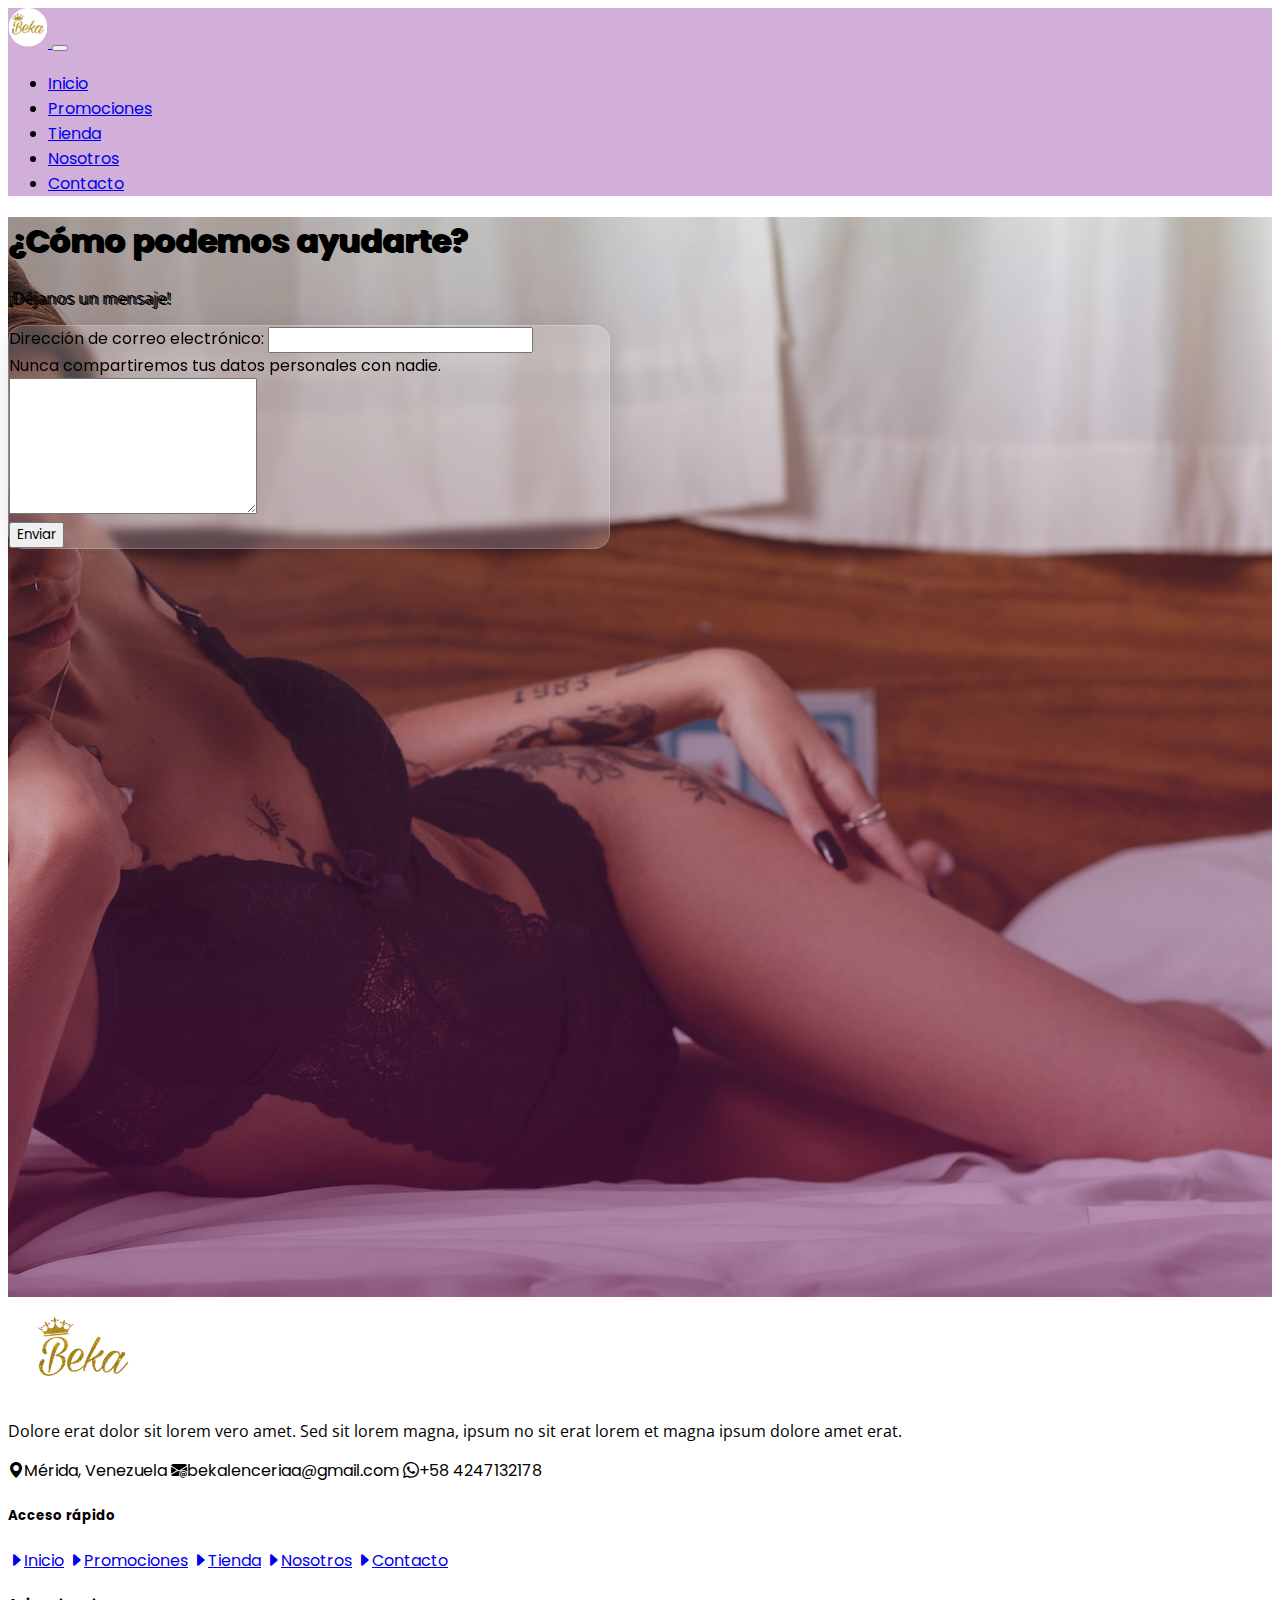
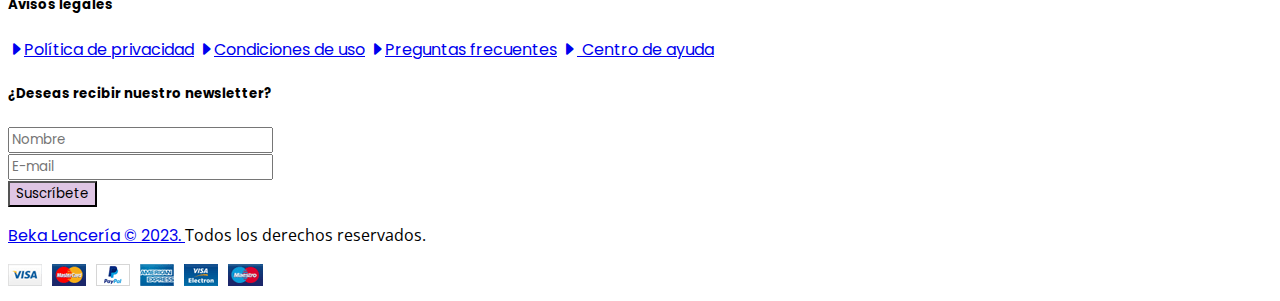
==== pages/contacto.html @ a14fee9a "Se agregan todos los archivos del proyecto al repositorio online" ====
<!DOCTYPE html>
<html lang="es">
  <head>
    <meta charset="UTF-8" />
    <meta http-equiv="X-UA-Compatible" content="IE=edge" />
    <meta name="viewport" content="width=device-width, initial-scale=1.0" />
    <!-- Bootstrap -->
    <link
      href="https://cdn.jsdelivr.net/npm/bootstrap@5.3.0-alpha3/dist/css/bootstrap.min.css"
      rel="stylesheet"
      integrity="sha384-KK94CHFLLe+nY2dmCWGMq91rCGa5gtU4mk92HdvYe+M/SXH301p5ILy+dN9+nJOZ"
      crossorigin="anonymous"
    />
    <!-- Iconos de Bootstrap -->
    <link
      rel="stylesheet"
      href="https://cdn.jsdelivr.net/npm/bootstrap-icons@1.10.4/font/bootstrap-icons.css"
    />
    <!-- Fuentes de Google Fonts -->
    <link rel="preconnect" href="https://fonts.googleapis.com" />
    <link rel="preconnect" href="https://fonts.gstatic.com" crossorigin />
    <link
      href="https://fonts.googleapis.com/css2?family=Montserrat&family=Open+Sans&family=Poppins:wght@400;500&display=swap"
      rel="stylesheet"
    />
    <!-- CSS personalizado -->
    <link rel="stylesheet" href="../css/style.css" />
    <!-- Favicon -->
    <link rel="shortcut icon" href="../img/favicon.svg" type="image/x-icon" />
    <!-- Título de página -->
    <title>Contacto</title>
  </head>
  <!-- Body -->

  <body>
    <!-- Header -->
    <header>
      <!-- Barra de navegación -->
      <nav class="navbar navbar-expand-lg bg-color-nav p-2 fixed-top shadow">
        <div class="container">
          <a class="navbar-brand" href="../index.html">
            <img src="../img/favicon.svg" alt="logo" />
          </a>
          <button
            class="navbar-toggler"
            type="button"
            data-bs-toggle="collapse"
            data-bs-target="#navbarSupportedContent"
            aria-controls="navbarSupportedContent"
            aria-expanded="false"
            aria-label="Toggle navigation"
          >
            <span class="navbar-toggler-icon"></span>
          </button>
          <div class="collapse navbar-collapse" id="navbarSupportedContent">
            <!-- Etiquetas de barra de navegación -->
            <ul class="navbar-nav ms-auto mb-2 mb-lg-0 fw-semibold">
              <li class="nav-item">
                <a
                  class="nav-link text-white text-decoration-none fw-normal"
                  href="../index.html"
                  >Inicio</a
                >
              </li>
              <li class="nav-item">
                <a
                  class="nav-link text-white text-decoration-none fw-normal"
                  href="../pages/promociones.html"
                  >Promociones</a
                >
              </li>
              <li class="nav-item">
                <a
                  class="nav-link text-white text-decoration-none fw-normal"
                  href="./tienda.html"
                  >Tienda</a
                >
              </li>
              <li class="nav-item">
                <a
                  class="nav-link text-white text-decoration-none fw-normal"
                  href="../pages/nosotros.html"
                  >Nosotros</a
                >
              </li>
              <li class="nav-item">
                <a
                  class="nav-link text-white text-decoration-none fw-normal"
                  href="../pages/contacto.html"
                  >Contacto</a
                >
              </li>
            </ul>
          </div>
        </div>
      </nav>
    </header>
    <!-- Comienzo del main -->
    <main class="pt-5 mt-3">
      <section class="position-relative" id="imagen-fondo">
        <div class="container text-white text-center p-5 sombra">
          <h1 class="fw-semibold">¿Cómo podemos ayudarte?</h1>
          <p class="fs-1">¡Déjanos un mensaje!</p>
        </div>
        <!-- Formulario -->
        <form
          class="container bg-color text-white p-4 position-absolute top-50 start-50 translate-middle"
          style="width: 600px"
        >
          <div class="mb-3">
            <label for="exampleInputEmail1" class="form-label"
              >Dirección de correo electrónico:</label
            >
            <input
              type="email"
              class="form-control"
              id="exampleInputEmail1"
              aria-describedby="emailHelp"
            />
            <div id="emailHelp" class="form-text">
              Nunca compartiremos tus datos personales con nadie.
            </div>
          </div>
          <div class="mb-3 input-group">
            <textarea
              class="form-control"
              aria-label="With textarea"
              style="height: 130px"
            ></textarea>
          </div>
          <button type="submit" class="btn btn-primary">Enviar</button>
        </form>
      </section>
    </main>
    <!-- Pie de página -->
    <footer>
      <div class="container-fluid bg-secondary-subtle text-dark mt-5 pt-3">
        <div class="ms-5 me-5 row px-xl-5 pt-2">
          <div
            class="d-flex flex-column justify-content-around col-lg-4 col-md-12 mb-3 pr-3 pr-xl-5"
          >
            <a href="./index.html">
              <img
                src="../img/logo-sin-fondo.png"
                width="150px"
                alt="imagen del footer"
              />
            </a>
            <p>
              Dolore erat dolor sit lorem vero amet. Sed sit lorem magna, ipsum
              no sit erat lorem et magna ipsum dolore amet erat.
            </p>
            <a class="mb-2 text-dark text-decoration-none">
              <i class="bi bi-geo-alt-fill"></i>Mérida, Venezuela
            </a>
            <a class="mb-2 text-dark text-decoration-none">
              <i class="mr-3 bi bi-envelope-at-fill"></i>bekalenceriaa@gmail.com
            </a>
            <a class="mb-0 text-dark text-decoration-none">
              <i class="bi bi-whatsapp"></i>+58 4247132178
            </a>
          </div>
          <div class="col-lg-8 col-md-12">
            <div class="row">
              <div class="pt-3 col-md-4 mb-3">
                <h5 class="text-dark mb-4">Acceso rápido</h5>
                <div class="d-flex flex-column justify-content-start">
                  <a class="text-dark mb-2" href="/index.html"
                    ><i class="bi bi-caret-right-fill"></i>Inicio</a
                  >
                  <a class="text-dark mb-2" href="../pages/promociones.html"
                    ><i class="bi bi-caret-right-fill"></i>Promociones</a
                  >
                  <a class="text-dark mb-2" href="../pages/tienda.html"
                    ><i class="bi bi-caret-right-fill"></i>Tienda</a
                  >
                  <a class="text-dark mb-2" href="../pages/nosotros.html"
                    ><i class="bi bi-caret-right-fill"></i>Nosotros</a
                  >
                  <a class="text-dark mb-2" href="../pages/contacto.html"
                    ><i class="bi bi-caret-right-fill"></i>Contacto</a
                  >
                </div>
              </div>
              <div class="pt-3 col-md-4 mb-3">
                <h5 class="font-weight-bold text-dark mb-4">Avisos legales</h5>
                <div class="d-flex flex-column justify-content-start">
                  <a class="text-dark mb-2" href="#"
                    ><i class="bi bi-caret-right-fill"></i>Política de
                    privacidad</a
                  >
                  <a class="text-dark mb-2" href="#"
                    ><i class="bi bi-caret-right-fill"></i>Condiciones de uso</a
                  >
                  <a class="text-dark mb-2" href="#"
                    ><i class="bi bi-caret-right-fill"></i>Preguntas
                    frecuentes</a
                  >
                  <a class="text-dark mb-2" href="#"
                    ><i class="bi bi-caret-right-fill"> </i>Centro de ayuda</a
                  >
                </div>
              </div>
              <div class="col-md-4 mb-3 pt-3">
                <h5 class="font-weight-bold text-dark mb-4 text-center">
                  ¿Deseas recibir nuestro newsletter?
                </h5>
                <form action="#">
                  <div class="form-group">
                    <input
                      type="text"
                      class="form-control border-5 py-2 mb-2"
                      placeholder="Nombre"
                      required="required"
                    />
                  </div>
                  <div class="form-group">
                    <input
                      type="email"
                      class="form-control border-5 py-2 mb-4"
                      placeholder="E-mail"
                      required="required"
                    />
                  </div>
                  <div class="d-flex flex-column align-items-center">
                    <button class="btn button-color border-5" type="submit">
                      Suscríbete
                    </button>
                  </div>
                </form>
              </div>
            </div>
          </div>
        </div>
        <div class="container me-auto">
          <div class="row border-top border-light mx-xl-5 py-4">
            <div class="col-md-6 px-xl-0">
              <p class="mb-md-0 text-center text-dark">
                <a class="text-dark" href="../index.html"
                  >Beka Lencería &copy; 2023.
                </a>
                Todos los derechos reservados.
              </p>
            </div>
            <div class="col-md-6 px-xl-0 text-center text-md-right">
              <img
                class="img-fluid"
                src="../img/img-footer/pagos.png"
                alt="métodos de pago"
              />
            </div>
          </div>
        </div>
      </div>
    </footer>
    <script
      src="https://cdn.jsdelivr.net/npm/bootstrap@5.3.0-alpha3/dist/js/bootstrap.bundle.min.js"
      integrity="sha384-ENjdO4Dr2bkBIFxQpeoTz1HIcje39Wm4jDKdf19U8gI4ddQ3GYNS7NTKfAdVQSZe"
      crossorigin="anonymous"
    ></script>
  </body>
</html>
---- css/style.css ----
@charset "UTF-8";
/* Reset de página */
* {
  font-family: "Poppins", sans-serif; }
  * p {
    font-family: "Open Sans", sans-serif; }

/* Barra de navegación */
.bg-color-nav {
  background-color: #d2afd9; }

.labels a {
  text-decoration: none; }

.labels a:hover {
  text-decoration: underline; }

/* Página Inicio */
/* Botones de productos */
.over-button:hover {
  font-weight: 500 !important;
  transition: ease-in 0.2s; }

/* Pie de página */
.red-color a {
  color: black;
  text-decoration: none; }

.red-color a:hover {
  text-decoration: underline;
  color: #e388f5; }

/* Botón newsletter */
.button-color {
  color: black;
  background-color: #d2afd9b5; }

.button-color:hover {
  background-color: #d2afd9;
  color: white;
  font-weight: 500;
  transition: ease-in 0.2s; }

/* Página Promociones */
.forma-bg {
  font-size: 60px;
  clip-path: polygon(100% 15%, 100% 70%, 0% 85%, 0% 30%);
  background-image: linear-gradient(to right top, #5c3477, #7a3793, #9c36ae, #c22ec6, #eb12db); }

/* Efecto de galería */
.gallery img {
  width: 0;
  flex-grow: 1;
  object-fit: cover;
  opacity: 0.8;
  transition: 0.4s ease; }

.gallery img:hover {
  cursor: crosshair;
  width: 300px;
  opacity: 1;
  filter: contrast(120%); }

/* Página Nosotros */
/* Sección 2 */
.card-nosotros {
  background: rgba(252, 216, 255, 0.518);
  border-radius: 0.9em;
  box-shadow: 0.3em 0.3em 0.7em #00000015;
  transition: border 0.5s cubic-bezier(0.175, 0.885, 0.32, 1.275);
  border: #fafafa 0.2em solid; }

.card-color:hover {
  border: #d2afd9 0.2em solid;
  transform: scale(1.025); }

/* Página Contacto */
#imagen-fondo {
  background-image: linear-gradient(to bottom, rgba(245, 246, 252, 0.073), rgba(117, 19, 93, 0.484)), url(../img/img-contacto/img-contacto.jpg);
  height: 120vh;
  background-position: right;
  background-repeat: no-repeat; }

.bg-color {
  background: rgba(255, 255, 255, 0.2);
  border-radius: 16px;
  box-shadow: 0 4px 30px rgba(0, 0, 0, 0.1);
  backdrop-filter: blur(4px);
  -webkit-backdrop-filter: blur(4px);
  border: 1px solid rgba(255, 255, 255, 0.2); }

.sombra {
  text-shadow: 2px 1px black; }
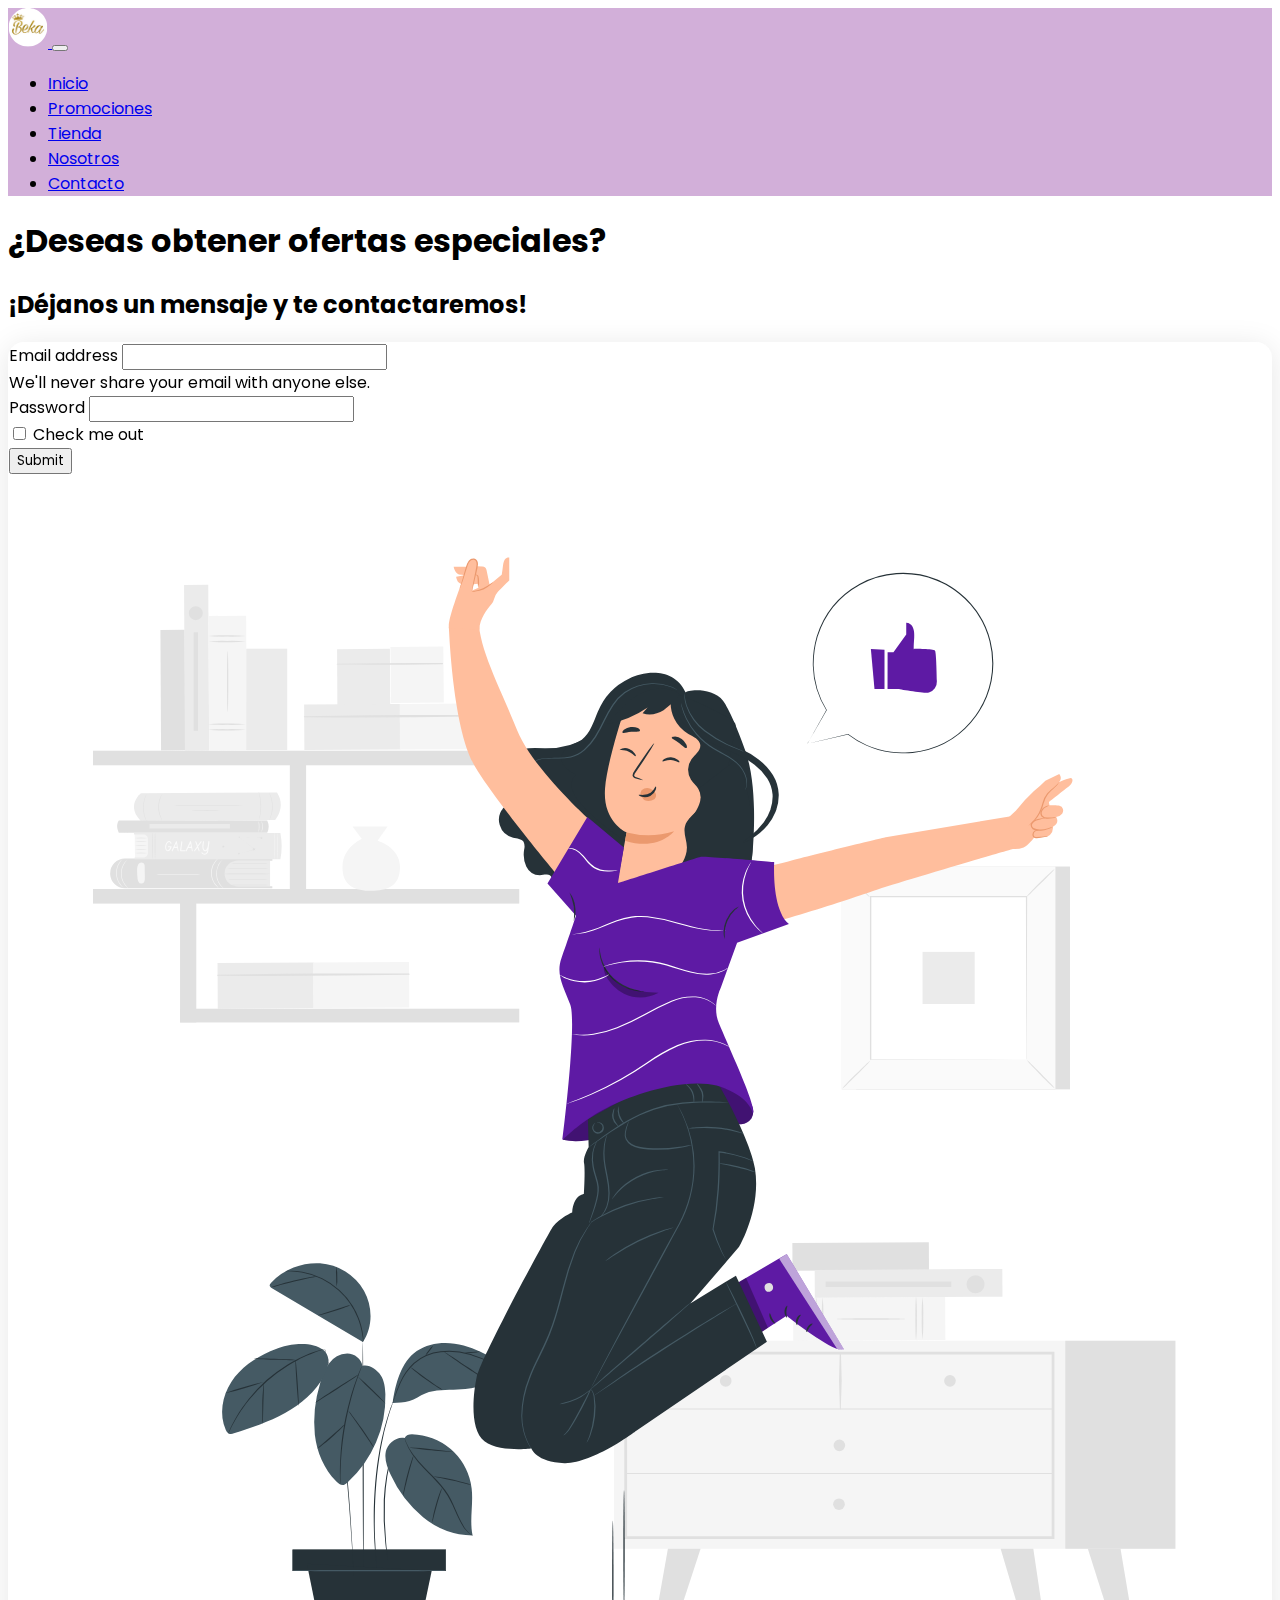
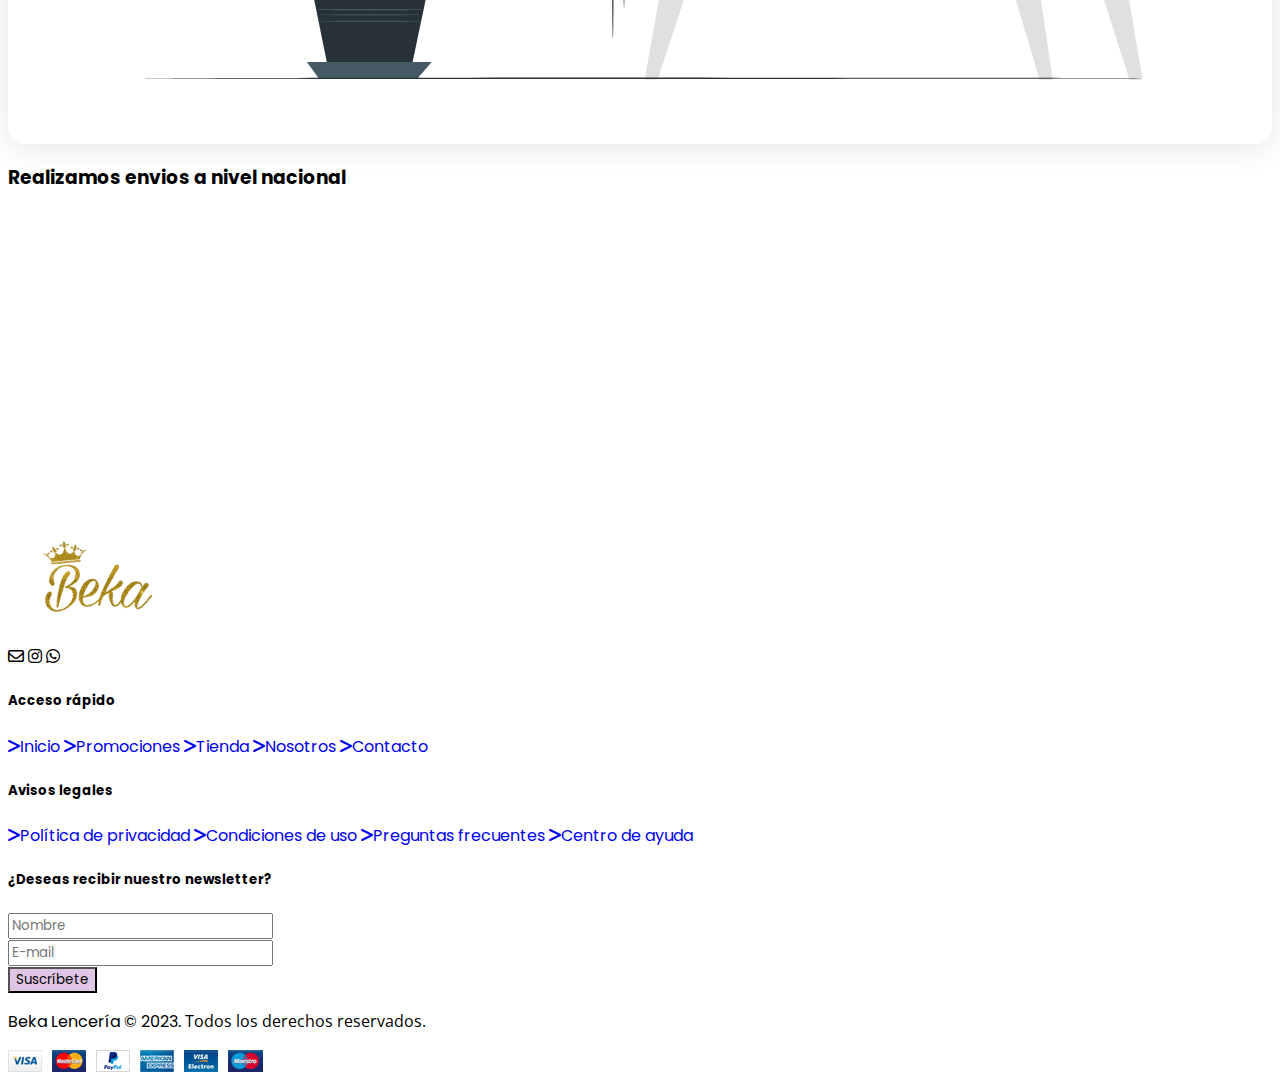
==== commit fd316427: "Cambios de estilo, mejoras de fuentes y otros" ====
--- a/pages/contacto.html
+++ b/pages/contacto.html
@@ -11,10 +11,10 @@
       integrity="sha384-KK94CHFLLe+nY2dmCWGMq91rCGa5gtU4mk92HdvYe+M/SXH301p5ILy+dN9+nJOZ"
       crossorigin="anonymous"
     />
-    <!-- Iconos de Bootstrap -->
+    <!-- Font Awesome -->
     <link
       rel="stylesheet"
-      href="https://cdn.jsdelivr.net/npm/bootstrap-icons@1.10.4/font/bootstrap-icons.css"
+      href="https://cdnjs.cloudflare.com/ajax/libs/font-awesome/6.4.0/css/all.min.css"
     />
     <!-- Fuentes de Google Fonts -->
     <link rel="preconnect" href="https://fonts.googleapis.com" />
@@ -54,7 +54,9 @@
           </button>
           <div class="collapse navbar-collapse" id="navbarSupportedContent">
             <!-- Etiquetas de barra de navegación -->
-            <ul class="navbar-nav ms-auto mb-2 mb-lg-0 fw-semibold">
+            <ul
+              class="navbar-nav ms-auto mb-2 mb-lg-0 fw-semibold nav-underline"
+            >
               <li class="nav-item">
                 <a
                   class="nav-link text-white text-decoration-none fw-normal"
@@ -85,7 +87,8 @@
               </li>
               <li class="nav-item">
                 <a
-                  class="nav-link text-white text-decoration-none fw-normal"
+                  class="nav-link text-white text-decoration-none fw-normal active"
+                  aria-current="page"
                   href="../pages/contacto.html"
                   >Contacto</a
                 >
@@ -97,148 +100,183 @@
     </header>
     <!-- Comienzo del main -->
     <main class="pt-5 mt-3">
-      <section class="position-relative" id="imagen-fondo">
-        <div class="container text-white text-center p-5 sombra">
-          <h1 class="fw-semibold">¿Cómo podemos ayudarte?</h1>
-          <p class="fs-1">¡Déjanos un mensaje!</p>
+      <section class="container">
+        <div class="text-center pb-5">
+          <h1 class="pt-4 mt-3">¿Deseas obtener ofertas especiales?</h1>
+          <h2 class="pt-1">¡Déjanos un mensaje y te contactaremos!</h2>
         </div>
         <!-- Formulario -->
-        <form
-          class="container bg-color text-white p-4 position-absolute top-50 start-50 translate-middle"
-          style="width: 600px"
-        >
-          <div class="mb-3">
-            <label for="exampleInputEmail1" class="form-label"
-              >Dirección de correo electrónico:</label
-            >
-            <input
-              type="email"
-              class="form-control"
-              id="exampleInputEmail1"
-              aria-describedby="emailHelp"
-            />
-            <div id="emailHelp" class="form-text">
-              Nunca compartiremos tus datos personales con nadie.
-            </div>
-          </div>
-          <div class="mb-3 input-group">
-            <textarea
-              class="form-control"
-              aria-label="With textarea"
-              style="height: 130px"
-            ></textarea>
-          </div>
-          <button type="submit" class="btn btn-primary">Enviar</button>
-        </form>
+        <section class="row bg-form rounded-4">
+          <form class="pt-4 pb-4 col-md-6 justify-content-center mx-auto">
+            <div class="mb-3">
+              <label for="exampleInputEmail1" class="form-label"
+                >Email address</label
+              >
+              <input
+                type="email"
+                class="form-control"
+                id="exampleInputEmail1"
+                aria-describedby="emailHelp"
+              />
+              <div id="emailHelp" class="form-text">
+                We'll never share your email with anyone else.
+              </div>
+            </div>
+            <div class="mb-3">
+              <label for="exampleInputPassword1" class="form-label"
+                >Password</label
+              >
+              <input
+                type="password"
+                class="form-control"
+                id="exampleInputPassword1"
+              />
+            </div>
+            <div class="mb-3 form-check">
+              <input
+                type="checkbox"
+                class="form-check-input"
+                id="exampleCheck1"
+              />
+              <label class="form-check-label" for="exampleCheck1"
+                >Check me out</label
+              >
+            </div>
+            <button type="submit" class="btn btn-primary">Submit</button>
+          </form>
+          <div class="col-md-4 justify-content-center mx-auto text-center">
+            <img src="../img/img-contacto/girl.svg" alt="" />
+          </div>
+        </section>
+        <!-- Mapa -->
+        <div class="pt-5 text-center mapa">
+          <h3 class="pb-4">Realizamos envios a nivel nacional</h3>
+          <iframe
+            src="https://www.google.com/maps/embed?pb=!1m18!1m12!1m3!1d63120.720703868734!2d-71.21449579475744!3d8.591667861934353!2m3!1f0!2f0!3f0!3m2!1i1024!2i768!4f13.1!3m3!1m2!1s0x8e648721ba42e8dd%3A0x5df63fea56d56c66!2sM%C3%A9rida%2C%20Venezuela!5e0!3m2!1ses!2sco!4v1683336525692!5m2!1ses!2sco"
+            width="80%"
+            height="300"
+            style="border: 0"
+            allowfullscreen=""
+            loading="lazy"
+            referrerpolicy="no-referrer-when-downgrade"
+          ></iframe>
+        </div>
       </section>
     </main>
     <!-- Pie de página -->
     <footer>
-      <div class="container-fluid bg-secondary-subtle text-dark mt-5 pt-3">
-        <div class="ms-5 me-5 row px-xl-5 pt-2">
-          <div
-            class="d-flex flex-column justify-content-around col-lg-4 col-md-12 mb-3 pr-3 pr-xl-5"
-          >
-            <a href="./index.html">
-              <img
-                src="../img/logo-sin-fondo.png"
-                width="150px"
-                alt="imagen del footer"
-              />
-            </a>
-            <p>
-              Dolore erat dolor sit lorem vero amet. Sed sit lorem magna, ipsum
-              no sit erat lorem et magna ipsum dolore amet erat.
-            </p>
-            <a class="mb-2 text-dark text-decoration-none">
-              <i class="bi bi-geo-alt-fill"></i>Mérida, Venezuela
-            </a>
-            <a class="mb-2 text-dark text-decoration-none">
-              <i class="mr-3 bi bi-envelope-at-fill"></i>bekalenceriaa@gmail.com
-            </a>
-            <a class="mb-0 text-dark text-decoration-none">
-              <i class="bi bi-whatsapp"></i>+58 4247132178
-            </a>
-          </div>
-          <div class="col-lg-8 col-md-12">
-            <div class="row">
-              <div class="pt-3 col-md-4 mb-3">
-                <h5 class="text-dark mb-4">Acceso rápido</h5>
-                <div class="d-flex flex-column justify-content-start">
-                  <a class="text-dark mb-2" href="/index.html"
-                    ><i class="bi bi-caret-right-fill"></i>Inicio</a
-                  >
-                  <a class="text-dark mb-2" href="../pages/promociones.html"
-                    ><i class="bi bi-caret-right-fill"></i>Promociones</a
-                  >
-                  <a class="text-dark mb-2" href="../pages/tienda.html"
-                    ><i class="bi bi-caret-right-fill"></i>Tienda</a
-                  >
-                  <a class="text-dark mb-2" href="../pages/nosotros.html"
-                    ><i class="bi bi-caret-right-fill"></i>Nosotros</a
-                  >
-                  <a class="text-dark mb-2" href="../pages/contacto.html"
-                    ><i class="bi bi-caret-right-fill"></i>Contacto</a
-                  >
-                </div>
+      <section class="container-fluid bg-secondary-subtle text-dark mt-5 pt-3">
+        <div class="row justify-content-around ms-5 me-5">
+          <div class="col-md-2 d-flex flex-column justify-content-evenly">
+            <!-- Logo -->
+            <section class="d-flex justify-content-center">
+              <a href="./index.html">
+                <img
+                  src="../img/logo-sin-fondo.png"
+                  width="180px"
+                  alt="imagen del footer"
+                />
+              </a>
+            </section>
+            <!-- Iconos de redes sociales -->
+            <section
+              class="social-labels pt-4 pb-5 d-flex justify-content-around icono"
+            >
+              <a href="https://www.instagram.com/">
+                <i class="fa-regular fa-envelope fs-1"></i>
+              </a>
+              <a href="https://www.instagram.com/">
+                <i class="fa-brands fa-instagram fs-1"></i>
+              </a>
+              <a href="https://www.instagram.com/">
+                <i class="fa-brands fa-whatsapp fs-1"></i>
+              </a>
+            </section>
+          </div>
+          <!-- Acceso rápido -->
+          <div class="pt-3 col-md-2 mb-3">
+            <h5 class="text-dark text-center mb-4">Acceso rápido</h5>
+            <div
+              class="d-flex flex-column justify-content-start labels text-center"
+            >
+              <a class="text-dark mb-2" href="./index.html"
+                ><i class="fa-solid fa-greater-than me-2"></i>Inicio</a
+              >
+              <a class="text-dark mb-2" href="./pages/promociones.html"
+                ><i class="fa-solid fa-greater-than me-2"></i>Promociones</a
+              >
+              <a class="text-dark mb-2" href="./pages/tienda.html"
+                ><i class="fa-solid fa-greater-than me-2"></i>Tienda</a
+              >
+              <a class="text-dark mb-2" href="./pages/nosotros.html"
+                ><i class="fa-solid fa-greater-than me-2"></i>Nosotros</a
+              >
+              <a class="text-dark mb-2" href="./pages/contacto.html"
+                ><i class="fa-solid fa-greater-than me-2"></i>Contacto</a
+              >
+            </div>
+          </div>
+          <!-- Avisos legales -->
+          <div class="pt-3 col-md-2 mb-3">
+            <h5 class="font-weight-bold text-dark text-center mb-4">
+              Avisos legales
+            </h5>
+            <div
+              class="d-flex flex-column justify-content-start labels text-center"
+            >
+              <a class="text-dark mb-2" href="#"
+                ><i class="fa-solid fa-greater-than me-2"></i>Política de
+                privacidad</a
+              >
+              <a class="text-dark mb-2" href="#"
+                ><i class="fa-solid fa-greater-than me-2"></i>Condiciones de
+                uso</a
+              >
+              <a class="text-dark mb-2" href="#"
+                ><i class="fa-solid fa-greater-than me-2"></i>Preguntas
+                frecuentes</a
+              >
+              <a class="text-dark mb-2" href="#"
+                ><i class="fa-solid fa-greater-than me-2"></i>Centro de ayuda</a
+              >
+            </div>
+          </div>
+          <!-- Newsletter -->
+          <div class="col-md-3 mb-3 pt-3">
+            <h5 class="font-weight-bold text-dark mb-4 text-center">
+              ¿Deseas recibir nuestro newsletter?
+            </h5>
+            <form action="#">
+              <div class="form-group mx-auto" style="width: auto">
+                <input
+                  type="text"
+                  class="form-control border-5 py-2 mb-2 align-items-center"
+                  placeholder="Nombre"
+                  required="required"
+                />
               </div>
-              <div class="pt-3 col-md-4 mb-3">
-                <h5 class="font-weight-bold text-dark mb-4">Avisos legales</h5>
-                <div class="d-flex flex-column justify-content-start">
-                  <a class="text-dark mb-2" href="#"
-                    ><i class="bi bi-caret-right-fill"></i>Política de
-                    privacidad</a
-                  >
-                  <a class="text-dark mb-2" href="#"
-                    ><i class="bi bi-caret-right-fill"></i>Condiciones de uso</a
-                  >
-                  <a class="text-dark mb-2" href="#"
-                    ><i class="bi bi-caret-right-fill"></i>Preguntas
-                    frecuentes</a
-                  >
-                  <a class="text-dark mb-2" href="#"
-                    ><i class="bi bi-caret-right-fill"> </i>Centro de ayuda</a
-                  >
-                </div>
+              <div class="form-group mx-auto" style="width: auto">
+                <input
+                  type="email"
+                  class="form-control border-5 py-2 mb-4"
+                  placeholder="E-mail"
+                  required="required"
+                />
               </div>
-              <div class="col-md-4 mb-3 pt-3">
-                <h5 class="font-weight-bold text-dark mb-4 text-center">
-                  ¿Deseas recibir nuestro newsletter?
-                </h5>
-                <form action="#">
-                  <div class="form-group">
-                    <input
-                      type="text"
-                      class="form-control border-5 py-2 mb-2"
-                      placeholder="Nombre"
-                      required="required"
-                    />
-                  </div>
-                  <div class="form-group">
-                    <input
-                      type="email"
-                      class="form-control border-5 py-2 mb-4"
-                      placeholder="E-mail"
-                      required="required"
-                    />
-                  </div>
-                  <div class="d-flex flex-column align-items-center">
-                    <button class="btn button-color border-5" type="submit">
-                      Suscríbete
-                    </button>
-                  </div>
-                </form>
+              <div class="d-flex flex-column align-items-center">
+                <button class="btn button-color border-5" type="submit">
+                  Suscríbete
+                </button>
               </div>
-            </div>
-          </div>
-        </div>
+            </form>
+          </div>
+        </div>
+        <!-- Sección final -->
         <div class="container me-auto">
           <div class="row border-top border-light mx-xl-5 py-4">
             <div class="col-md-6 px-xl-0">
-              <p class="mb-md-0 text-center text-dark">
-                <a class="text-dark" href="../index.html"
-                  >Beka Lencería &copy; 2023.
-                </a>
+              <p class="mb-md-0 text-center text-dark color-effect">
+                <a href="./index.html">Beka Lencería &copy; 2023.</a>
                 Todos los derechos reservados.
               </p>
             </div>
@@ -251,7 +289,7 @@
             </div>
           </div>
         </div>
-      </div>
+      </section>
     </footer>
     <script
       src="https://cdn.jsdelivr.net/npm/bootstrap@5.3.0-alpha3/dist/js/bootstrap.bundle.min.js"
--- a/css/style.css
+++ b/css/style.css
@@ -22,12 +22,21 @@
   transition: ease-in 0.2s; }
 
 /* Pie de página */
-.red-color a {
+.color-effect a {
   color: black;
   text-decoration: none; }
 
-.red-color a:hover {
+.color-effect a:hover {
   text-decoration: underline;
+  color: #e388f5; }
+
+/* Redes sociales */
+.social-labels a {
+  text-decoration: none;
+  color: black; }
+
+.social-labels :hover {
+  transition: ease-out 0.1s;
   color: #e388f5; }
 
 /* Botón newsletter */
@@ -75,19 +84,11 @@
   transform: scale(1.025); }
 
 /* Página Contacto */
-#imagen-fondo {
-  background-image: linear-gradient(to bottom, rgba(245, 246, 252, 0.073), rgba(117, 19, 93, 0.484)), url(../img/img-contacto/img-contacto.jpg);
-  height: 120vh;
-  background-position: right;
-  background-repeat: no-repeat; }
-
-.bg-color {
+/* Formulario */
+.bg-form {
   background: rgba(255, 255, 255, 0.2);
   border-radius: 16px;
   box-shadow: 0 4px 30px rgba(0, 0, 0, 0.1);
-  backdrop-filter: blur(4px);
-  -webkit-backdrop-filter: blur(4px);
-  border: 1px solid rgba(255, 255, 255, 0.2); }
-
-.sombra {
-  text-shadow: 2px 1px black; }
+  backdrop-filter: blur(9.3px);
+  -webkit-backdrop-filter: blur(9.3px);
+  border: 1px solid rgba(255, 255, 255, 0.3); }
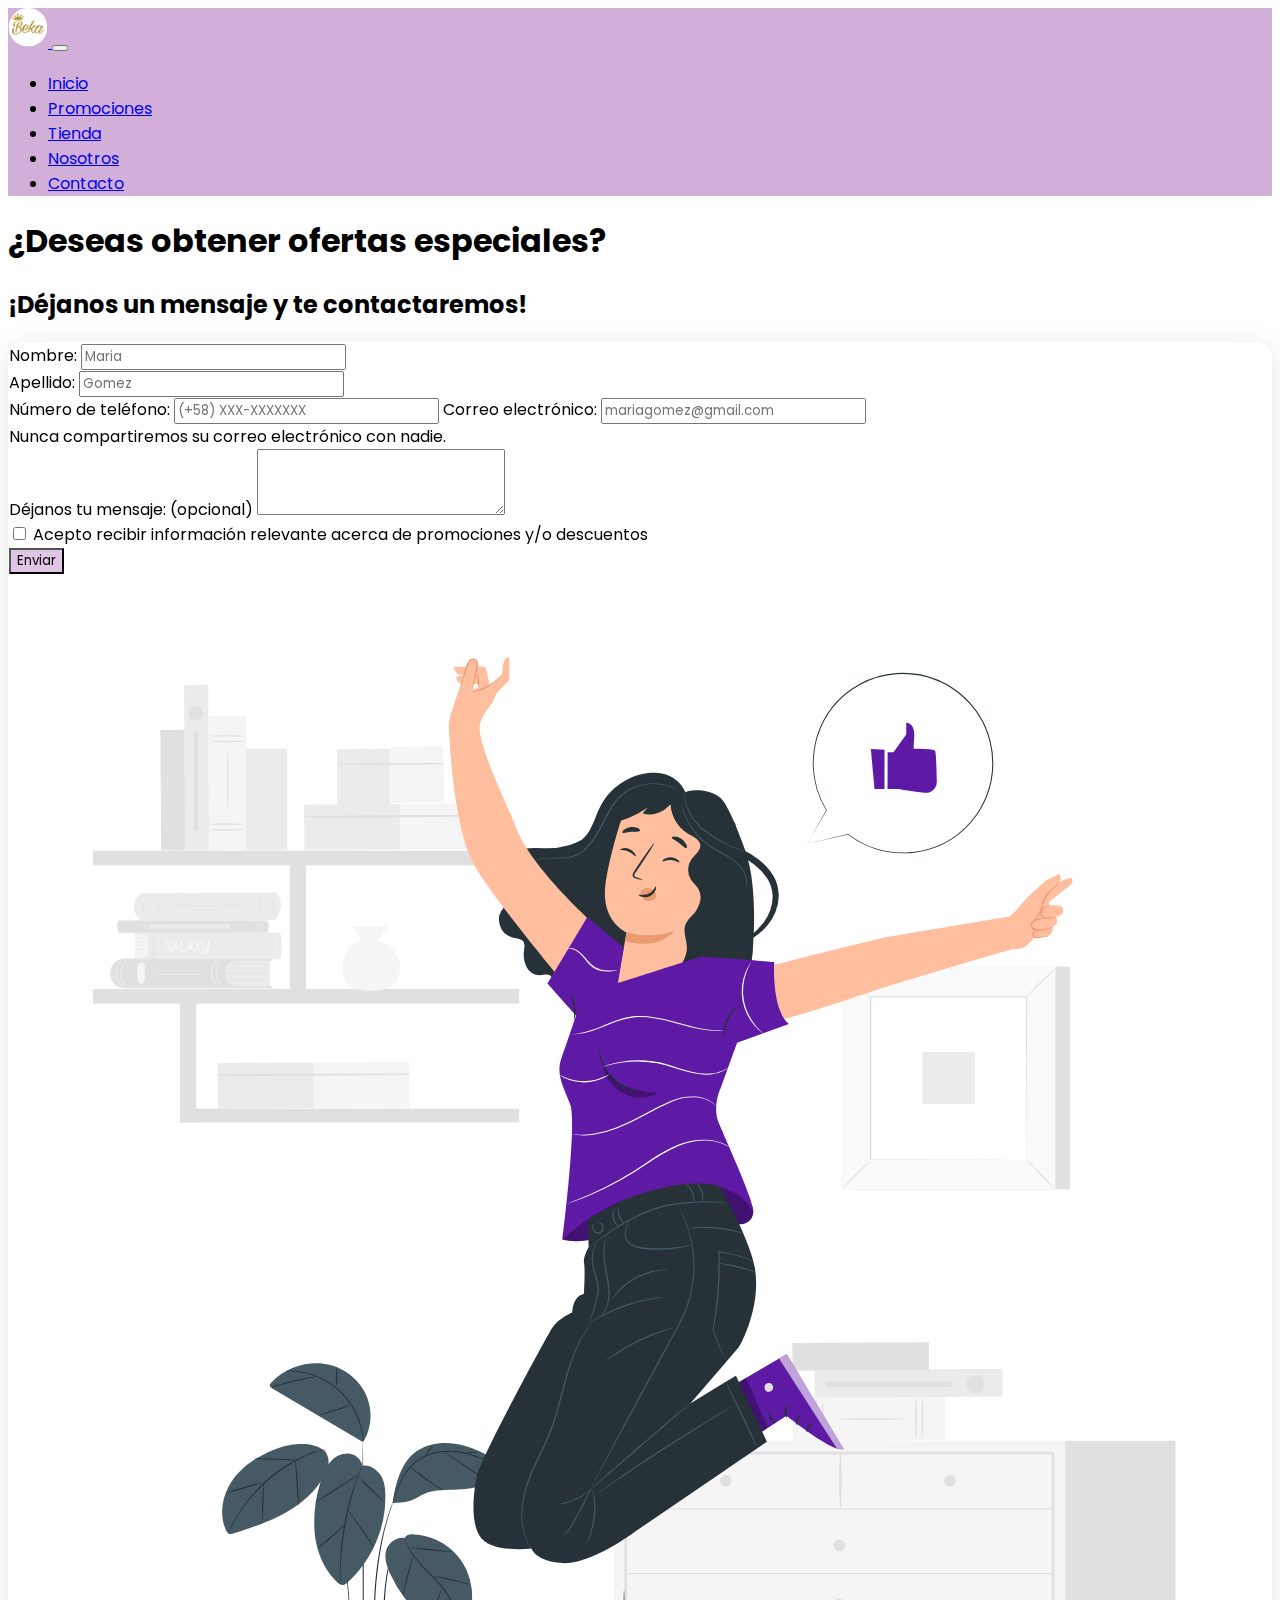
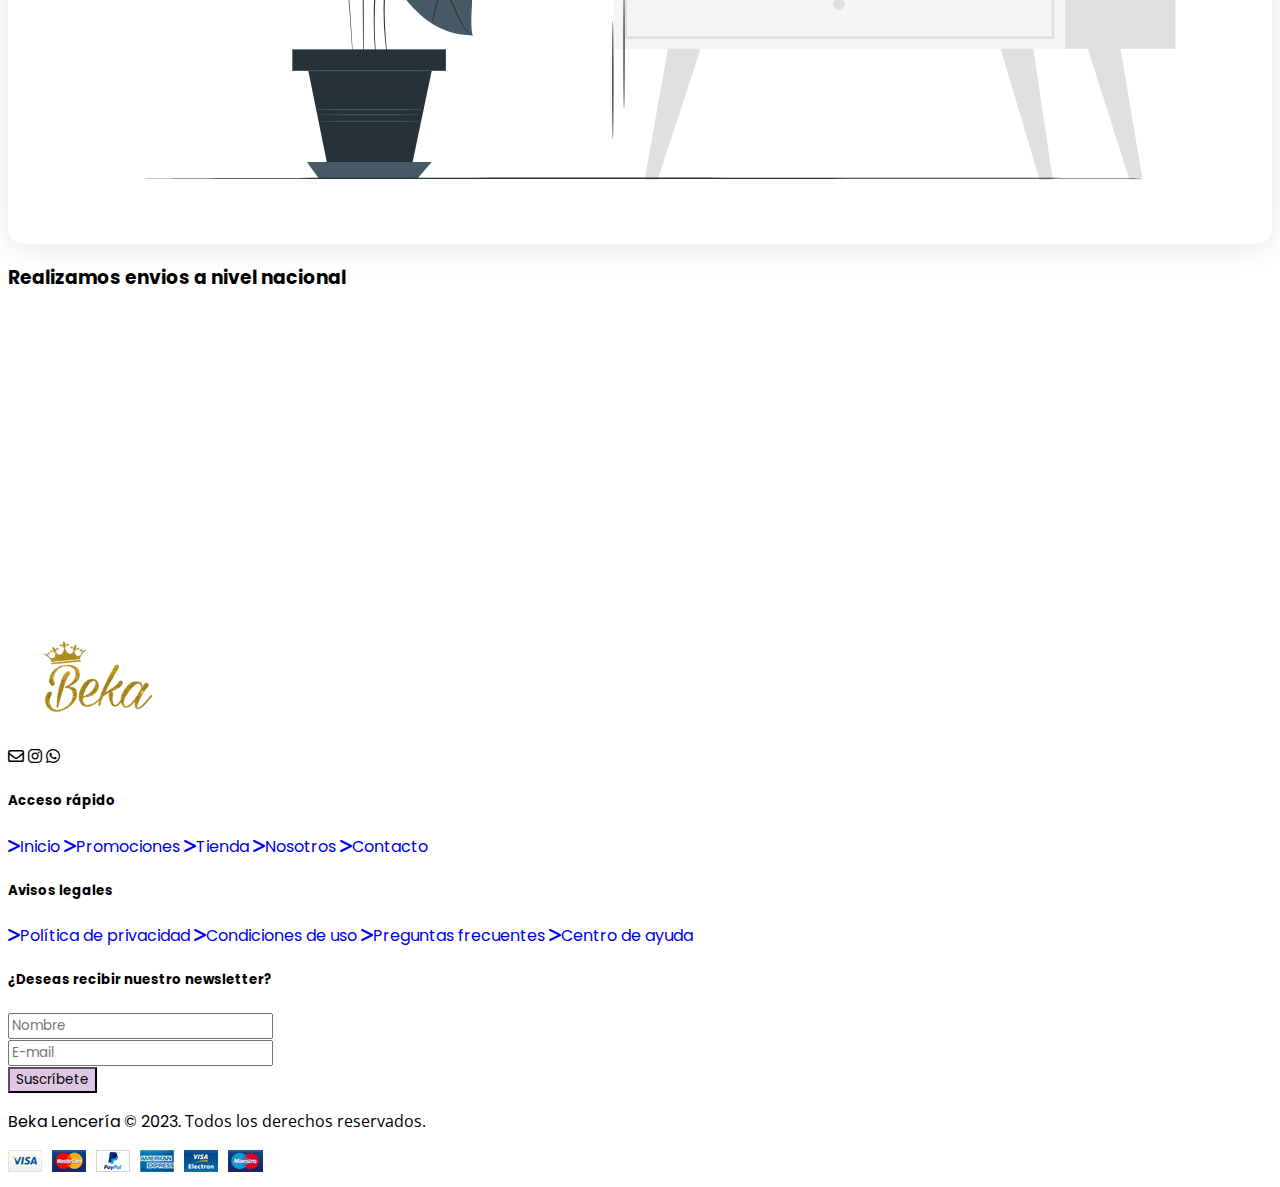
==== commit 248517b4: "Detalles finales, proyecto listo" ====
--- a/pages/contacto.html
+++ b/pages/contacto.html
@@ -4,6 +4,16 @@
     <meta charset="UTF-8" />
     <meta http-equiv="X-UA-Compatible" content="IE=edge" />
     <meta name="viewport" content="width=device-width, initial-scale=1.0" />
+    <!-- Palabras clave -->
+    <meta
+      name="keywords"
+      content="lenceria, conjuntos, compras, informacion, contacto, detalles, locación"
+    />
+    <!-- Descripción -->
+    <meta
+      name="description"
+      content="Transforma tu guardarropa con Beka. Descubre una gran selección de lencería y trajes de baño para mujeres que ofrecen comodidad y estilo. ¡Compra ahora, siéntete segura y hermosa en tu piel!"
+    />
     <!-- Bootstrap -->
     <link
       href="https://cdn.jsdelivr.net/npm/bootstrap@5.3.0-alpha3/dist/css/bootstrap.min.css"
@@ -28,7 +38,7 @@
     <!-- Favicon -->
     <link rel="shortcut icon" href="../img/favicon.svg" type="image/x-icon" />
     <!-- Título de página -->
-    <title>Contacto</title>
+    <title>Contacto | Beka Lenceria</title>
   </head>
   <!-- Body -->
 
@@ -106,31 +116,79 @@
           <h2 class="pt-1">¡Déjanos un mensaje y te contactaremos!</h2>
         </div>
         <!-- Formulario -->
-        <section class="row bg-form rounded-4">
+        <section class="row bg-form rounded-4 mt-2">
           <form class="pt-4 pb-4 col-md-6 justify-content-center mx-auto">
             <div class="mb-3">
-              <label for="exampleInputEmail1" class="form-label"
-                >Email address</label
+              <!-- Nombre y apellido -->
+              <div class="row">
+                <div class="col">
+                  <label
+                    for="formGroupExampleInput"
+                    class="form-label fw-medium"
+                    >Nombre:</label
+                  >
+                  <input
+                    type="text"
+                    class="form-control"
+                    placeholder="Maria"
+                    aria-label="First name"
+                  />
+                </div>
+                <div class="col">
+                  <label
+                    for="formGroupExampleInput"
+                    class="form-label fw-medium"
+                    >Apellido:</label
+                  >
+                  <input
+                    type="text"
+                    class="form-control"
+                    placeholder="Gomez"
+                    aria-label="Last name"
+                  />
+                </div>
+              </div>
+              <!-- Teléfono -->
+              <label
+                for="formGroupExampleInput"
+                class="form-label pt-3 fw-medium"
+                >Número de teléfono:</label
+              >
+              <input
+                type="text"
+                class="form-control"
+                id="formGroupExampleInput"
+                placeholder="(+58) XXX-XXXXXXX"
+              />
+              <label for="exampleInputEmail1" class="form-label pt-3 fw-medium"
+                >Correo electrónico:</label
               >
               <input
                 type="email"
                 class="form-control"
                 id="exampleInputEmail1"
+                placeholder="mariagomez@gmail.com"
                 aria-describedby="emailHelp"
               />
-              <div id="emailHelp" class="form-text">
-                We'll never share your email with anyone else.
+              <div
+                id="emailHelp"
+                class="form-text pb-3 fst-italic text-body-tertiary"
+              >
+                Nunca compartiremos su correo electrónico con nadie.
               </div>
             </div>
             <div class="mb-3">
-              <label for="exampleInputPassword1" class="form-label"
-                >Password</label
-              >
-              <input
-                type="password"
+              <label
+                for="exampleFormControlTextarea1"
+                class="form-label fw-medium"
+                >Déjanos tu mensaje:
+                <span class="text-body-tertiary">(opcional)</span></label
+              >
+              <textarea
                 class="form-control"
-                id="exampleInputPassword1"
-              />
+                id="exampleFormControlTextarea1"
+                rows="3"
+              ></textarea>
             </div>
             <div class="mb-3 form-check">
               <input
@@ -139,13 +197,19 @@
                 id="exampleCheck1"
               />
               <label class="form-check-label" for="exampleCheck1"
-                >Check me out</label
-              >
-            </div>
-            <button type="submit" class="btn btn-primary">Submit</button>
+                >Acepto recibir información relevante acerca de promociones y/o
+                descuentos</label
+              >
+            </div>
+            <button type="submit" class="btn button-color">Enviar</button>
           </form>
-          <div class="col-md-4 justify-content-center mx-auto text-center">
-            <img src="../img/img-contacto/girl.svg" alt="" />
+          <div
+            class="col-md-4 justify-content-center mx-auto text-center my-auto"
+          >
+            <img
+              src="../img/img-contacto/girl.svg"
+              alt="svg formulario contacto"
+            />
           </div>
         </section>
         <!-- Mapa -->
@@ -170,7 +234,7 @@
           <div class="col-md-2 d-flex flex-column justify-content-evenly">
             <!-- Logo -->
             <section class="d-flex justify-content-center">
-              <a href="./index.html">
+              <a href="../index.html">
                 <img
                   src="../img/logo-sin-fondo.png"
                   width="180px"
@@ -182,13 +246,15 @@
             <section
               class="social-labels pt-4 pb-5 d-flex justify-content-around icono"
             >
-              <a href="https://www.instagram.com/">
+              <a href="mailto:bekalenceriaa@gmail.com">
                 <i class="fa-regular fa-envelope fs-1"></i>
               </a>
-              <a href="https://www.instagram.com/">
+              <a href="https://www.instagram.com/bekalenceriaa/">
                 <i class="fa-brands fa-instagram fs-1"></i>
               </a>
-              <a href="https://www.instagram.com/">
+              <a
+                href="https://l.instagram.com/?u=https%3A%2F%2Fwa.me%2F584247132178&e=AT2ud4M9pJvVOWc7MBdL5TvibonieDdYBGTGRG6pDmxi-EAkYWv2mQv5gN0Yh-uyGJv16r0LknqOo4ZEdJFuIcO3G4jLhfNdvN2Gdg"
+              >
                 <i class="fa-brands fa-whatsapp fs-1"></i>
               </a>
             </section>
@@ -199,19 +265,19 @@
             <div
               class="d-flex flex-column justify-content-start labels text-center"
             >
-              <a class="text-dark mb-2" href="./index.html"
+              <a class="text-dark mb-2" href="../index.html"
                 ><i class="fa-solid fa-greater-than me-2"></i>Inicio</a
               >
-              <a class="text-dark mb-2" href="./pages/promociones.html"
+              <a class="text-dark mb-2" href="./promociones.html"
                 ><i class="fa-solid fa-greater-than me-2"></i>Promociones</a
               >
-              <a class="text-dark mb-2" href="./pages/tienda.html"
+              <a class="text-dark mb-2" href="./tienda.html"
                 ><i class="fa-solid fa-greater-than me-2"></i>Tienda</a
               >
-              <a class="text-dark mb-2" href="./pages/nosotros.html"
+              <a class="text-dark mb-2" href="./nosotros.html"
                 ><i class="fa-solid fa-greater-than me-2"></i>Nosotros</a
               >
-              <a class="text-dark mb-2" href="./pages/contacto.html"
+              <a class="text-dark mb-2" href="#"
                 ><i class="fa-solid fa-greater-than me-2"></i>Contacto</a
               >
             </div>
--- a/css/style.css
+++ b/css/style.css
@@ -52,7 +52,6 @@
 
 /* Página Promociones */
 .forma-bg {
-  font-size: 60px;
   clip-path: polygon(100% 15%, 100% 70%, 0% 85%, 0% 30%);
   background-image: linear-gradient(to right top, #5c3477, #7a3793, #9c36ae, #c22ec6, #eb12db); }
 
@@ -69,6 +68,22 @@
   width: 300px;
   opacity: 1;
   filter: contrast(120%); }
+
+/* Slider */
+.slider {
+  aspect-ratio: 10 / 16;
+  width: 300px;
+  position: relative;
+  display: flex;
+  overflow: scroll;
+  scroll-snap-type: x mandatory; }
+  .slider img {
+    width: 100%;
+    left: 0;
+    position: sticky;
+    object-fit: cover;
+    border-radius: 5px;
+    scroll-snap-align: center; }
 
 /* Página Nosotros */
 /* Sección 2 */
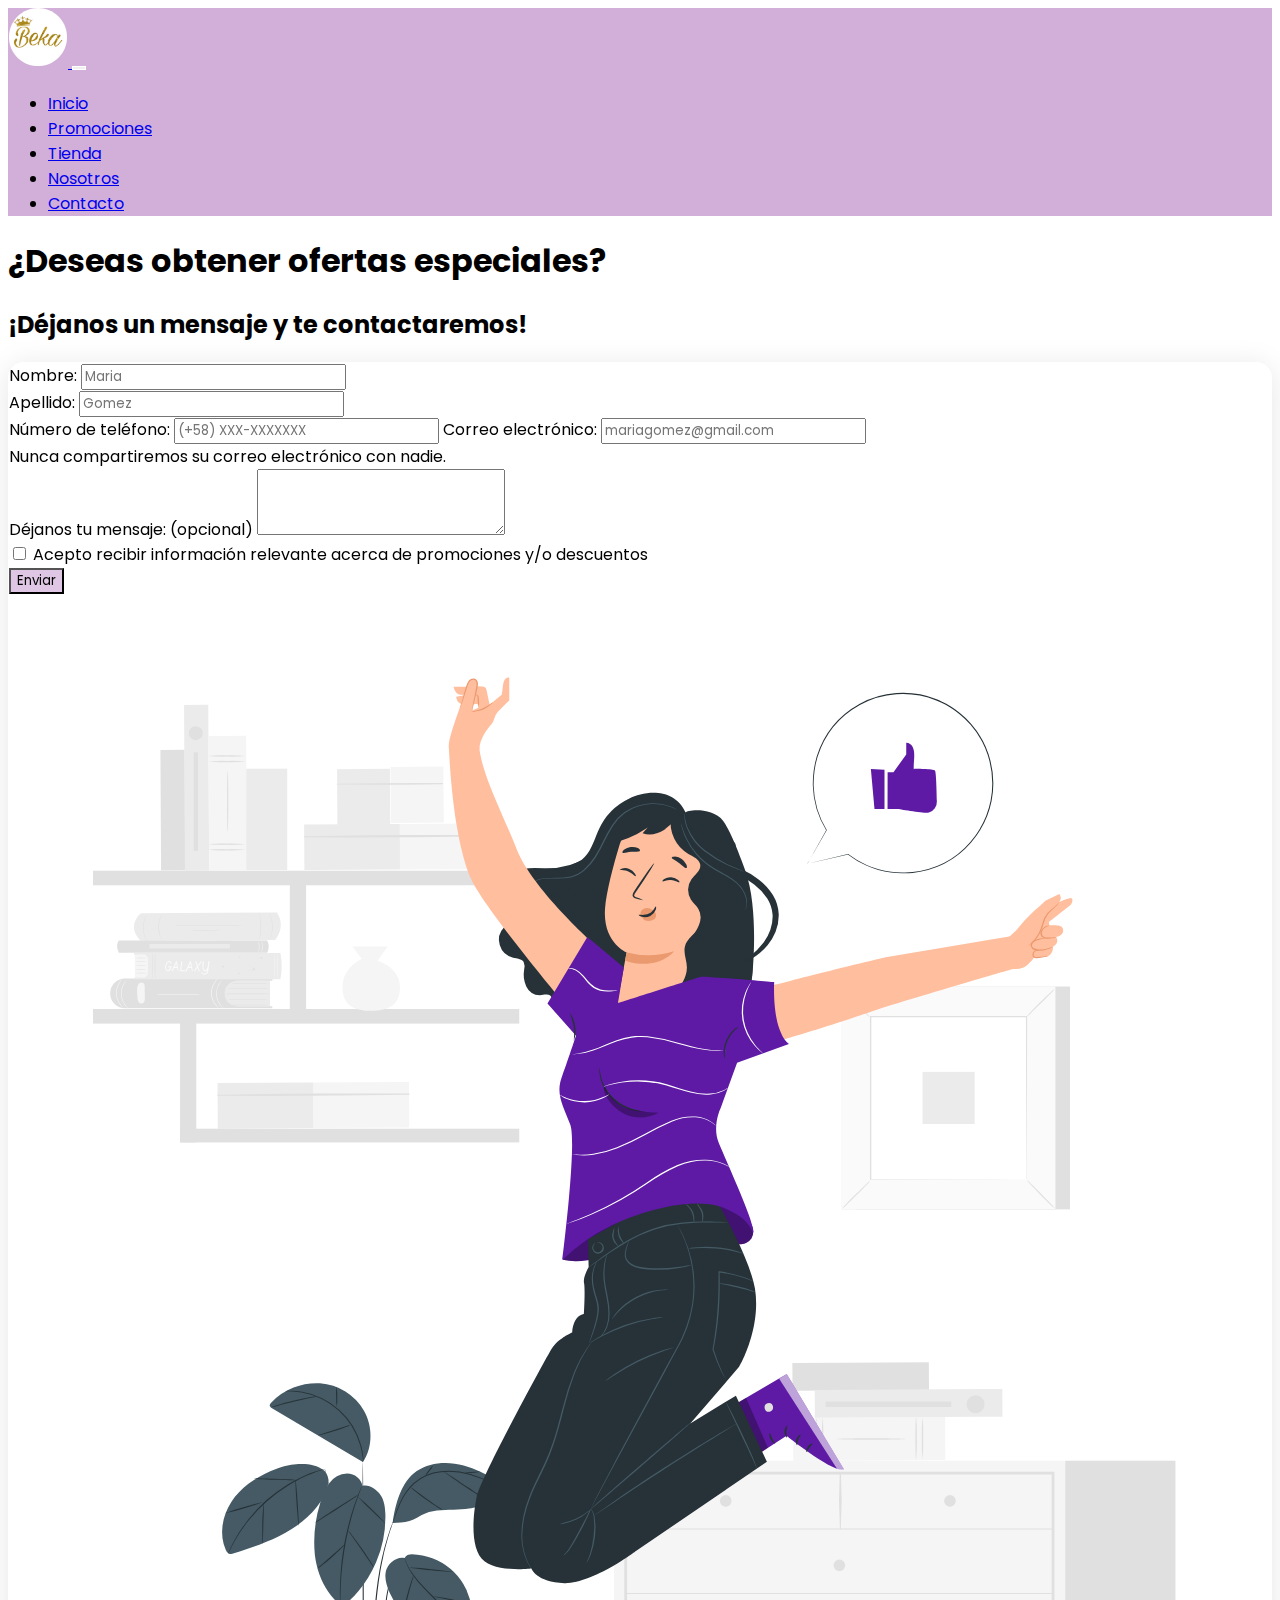
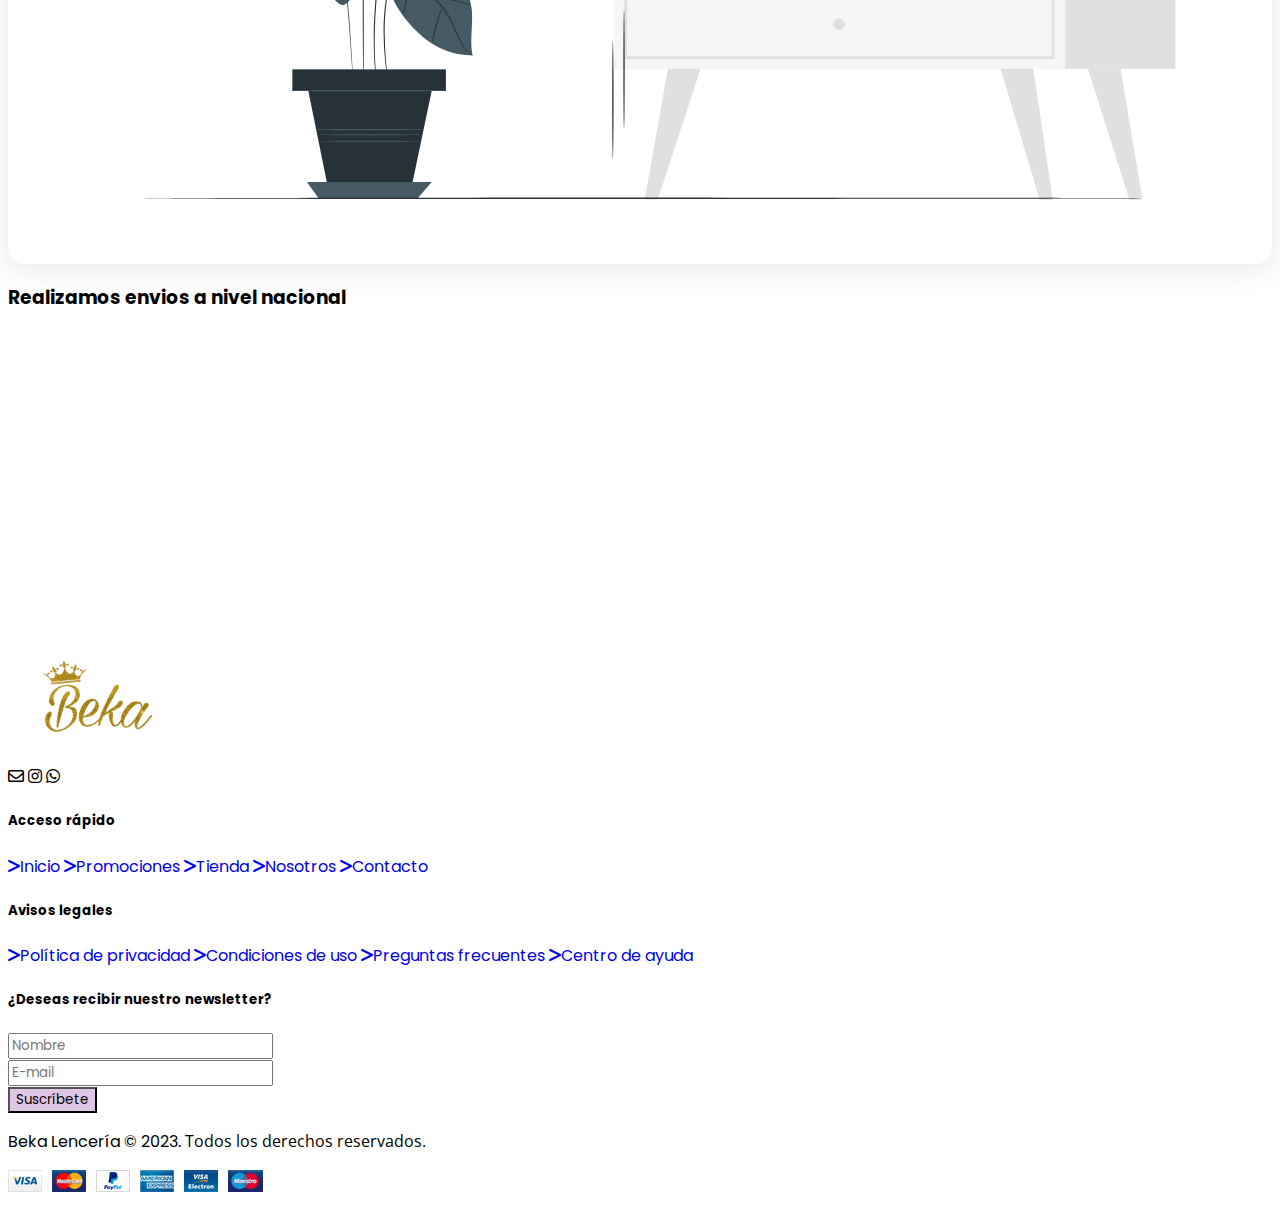
==== commit d022b1c2: "cambios realizados según la devolución del tutor" ====
--- a/pages/contacto.html
+++ b/pages/contacto.html
@@ -34,7 +34,7 @@
       rel="stylesheet"
     />
     <!-- CSS personalizado -->
-    <link rel="stylesheet" href="../css/style.css" />
+    <link rel="stylesheet" href="../scss/main.css" />
     <!-- Favicon -->
     <link rel="shortcut icon" href="../img/favicon.svg" type="image/x-icon" />
     <!-- Título de página -->
@@ -46,10 +46,16 @@
     <!-- Header -->
     <header>
       <!-- Barra de navegación -->
-      <nav class="navbar navbar-expand-lg bg-color-nav p-2 fixed-top shadow">
+      <nav
+        class="navbar navbar-dark navbar-expand-lg bg-color-nav p-2 fixed-top shadow"
+      >
         <div class="container">
           <a class="navbar-brand" href="../index.html">
-            <img src="../img/favicon.svg" alt="logo" />
+            <img
+              src="../img/favicon.svg"
+              width="60px"
+              alt="logo principal de la marca"
+            />
           </a>
           <button
             class="navbar-toggler"
@@ -208,7 +214,7 @@
           >
             <img
               src="../img/img-contacto/girl.svg"
-              alt="svg formulario contacto"
+              alt="imagen svg para formulario de contacto"
             />
           </div>
         </section>
@@ -238,7 +244,7 @@
                 <img
                   src="../img/logo-sin-fondo.png"
                   width="180px"
-                  alt="imagen del footer"
+                  alt="logo de la marca en fondo transparente que reposa en el pie de pagina"
                 />
               </a>
             </section>
@@ -350,7 +356,7 @@
               <img
                 class="img-fluid"
                 src="../img/img-footer/pagos.png"
-                alt="métodos de pago"
+                alt="etiqueta de logos sobre empresas para métodos de pago"
               />
             </div>
           </div>
--- a/scss/main.css
+++ b/scss/main.css
@@ -0,0 +1,114 @@
+@charset "UTF-8";
+/* Reset de página */
+* {
+  font-family: "Poppins", sans-serif; }
+  * p {
+    font-family: "Open Sans", sans-serif; }
+
+/* Barra de navegación */
+.bg-color-nav {
+  background-color: #d2afd9; }
+
+.labels a {
+  text-decoration: none; }
+
+.labels a:hover {
+  text-decoration: underline; }
+
+.navbar-toggler {
+  border: white solid 1px; }
+  .navbar-toggler :focus {
+    box-shadow: none; }
+
+/* Página Inicio */
+/* Botones de productos */
+.over-button:hover {
+  font-weight: 500 !important;
+  transition: ease-in 0.2s; }
+
+/* Pie de página */
+.color-effect a {
+  color: black;
+  text-decoration: none; }
+
+.color-effect a:hover {
+  text-decoration: underline;
+  color: #e388f5; }
+
+/* Redes sociales */
+.social-labels a {
+  text-decoration: none;
+  color: black; }
+
+.social-labels :hover {
+  transition: ease-out 0.1s;
+  color: #e388f5; }
+
+/* Botón newsletter */
+.button-color {
+  color: black;
+  background-color: #d2afd9b5; }
+
+.button-color:hover {
+  background-color: #d2afd9;
+  color: white;
+  font-weight: 500;
+  transition: ease-in 0.2s; }
+
+/* Página Promociones */
+.forma-bg {
+  clip-path: polygon(100% 15%, 100% 70%, 0% 85%, 0% 30%);
+  background-image: linear-gradient(to right top, #5c3477, #7a3793, #9c36ae, #c22ec6, #eb12db); }
+
+/* Efecto de galería */
+.gallery img {
+  width: 0;
+  flex-grow: 1;
+  object-fit: cover;
+  opacity: 0.8;
+  transition: 0.4s ease; }
+
+.gallery img:hover {
+  cursor: crosshair;
+  width: 300px;
+  opacity: 1;
+  filter: contrast(120%); }
+
+/* Slider */
+.slider {
+  aspect-ratio: 10 / 16;
+  width: 300px;
+  position: relative;
+  display: flex;
+  overflow: scroll;
+  scroll-snap-type: x mandatory; }
+  .slider img {
+    width: 100%;
+    left: 0;
+    position: sticky;
+    object-fit: cover;
+    border-radius: 5px;
+    scroll-snap-align: center; }
+
+/* Página Nosotros */
+/* Sección 2 */
+.card-nosotros {
+  background: rgba(252, 216, 255, 0.518);
+  border-radius: 0.9em;
+  box-shadow: 0.3em 0.3em 0.7em #00000015;
+  transition: border 0.5s cubic-bezier(0.175, 0.885, 0.32, 1.275);
+  border: #fafafa 0.2em solid; }
+
+.card-color:hover {
+  border: #d2afd9 0.2em solid;
+  transform: scale(1.025); }
+
+/* Página Contacto */
+/* Formulario */
+.bg-form {
+  background: rgba(255, 255, 255, 0.2);
+  border-radius: 16px;
+  box-shadow: 0 4px 30px rgba(0, 0, 0, 0.1);
+  backdrop-filter: blur(9.3px);
+  -webkit-backdrop-filter: blur(9.3px);
+  border: 1px solid rgba(255, 255, 255, 0.3); }
